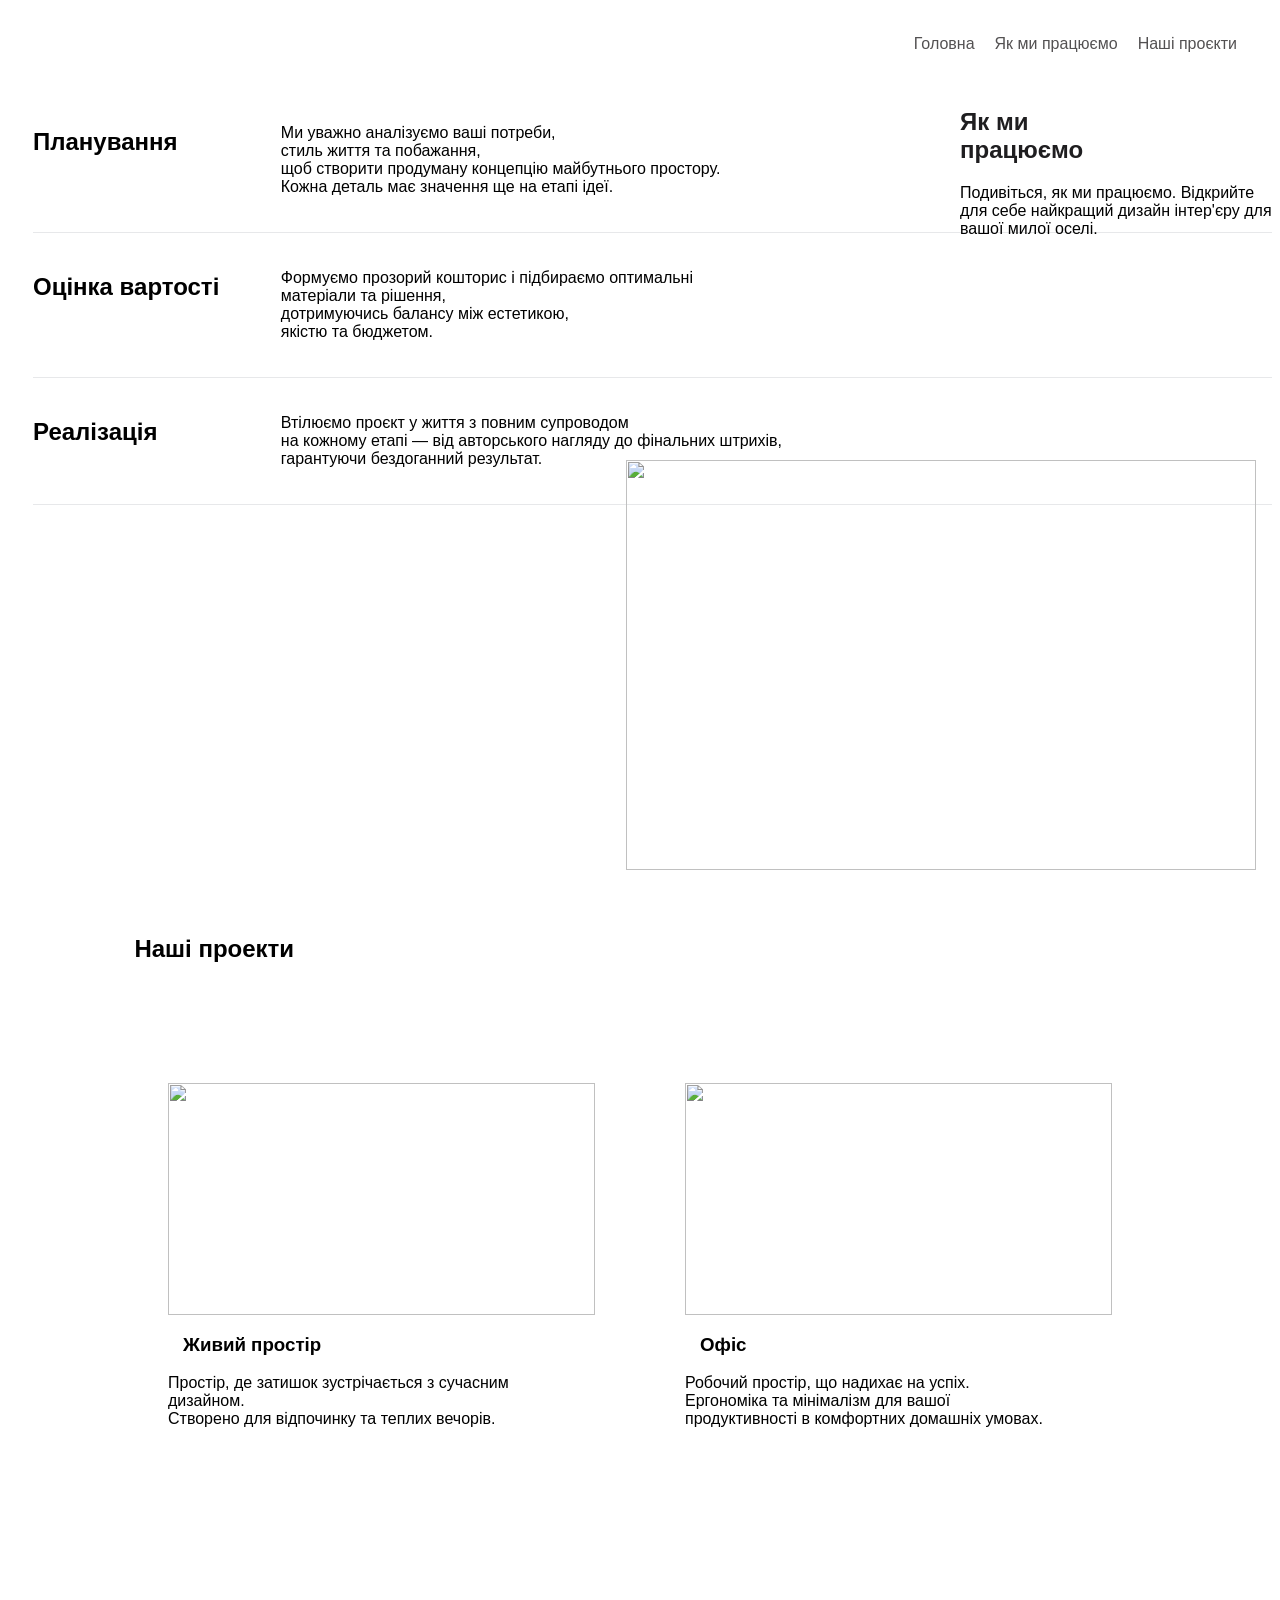
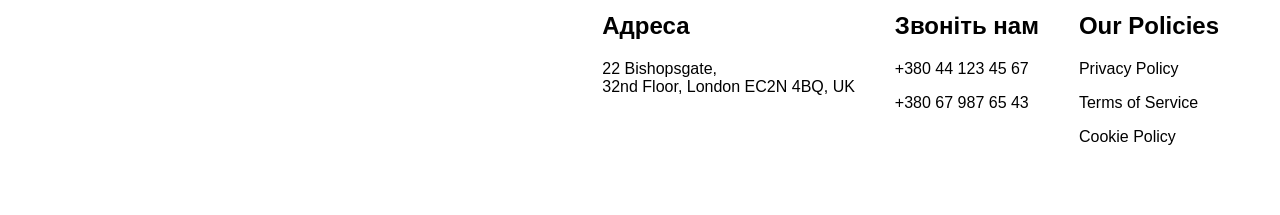
==== how_we_work.html @ 045c1a72 "Add initial how_we_work.html file" ====
<html>

<head>
    <title>Готель</title>
    <link rel="stylesheet" href="style.css">
</head>

<body>
    <header>
        <nav>
            <a class="nav-link" href="#general">Головна</a>
            <a class="nav-link" href="how_we_work.html">Як ми працюємо</a>
            <a class="nav-link" href="how_we_work.html#projects">Наші проєкти</a>
        </nav>
    </header>
    <main>
        <section id="process">
            <article class="how">
                <h2>Як ми<br> працюємо</h2>
                <p>
                    Подивіться, як ми працюємо. Відкрийте для себе
                    найкращий дизайн інтер'єру для
                    вашої милої оселі.
                </p>
            </article>
            <article class="plan">
                <h2 class="plan_2">Планування</h2>
                <p>
                    Ми уважно аналізуємо ваші потреби,<br/>
                    стиль життя та побажання,<br/>
                    щоб створити продуману концепцію майбутнього простору.<br/>
                    Кожна деталь має значення ще на етапі ідеї.<br/>
                </p>
            </article>
            <article class="rating">
                <h2>Оцінка вартості</h2>
                <p>
                    Формуємо прозорий кошторис і підбираємо оптимальні<br>
                    матеріали та рішення,<br>
                    дотримуючись балансу між естетикою,<br>
                    якістю та бюджетом.<br>
                </p>
            </article>
            <article class="realisition">
                <h2>Реалізація</h2>
                <p>
                    Втілюємо проєкт у життя з повним супроводом<br>
                    на кожному етапі — від авторського нагляду до фінальних штрихів,<br>
                    гарантуючи бездоганний результат.<br>
                </p>
            </article>
                <img class="img_2" src="https://github.com/Hey190pls/project_relise/blob/main/%D0%BC%D1%96%D0%B6%202%20%D1%81%D1%82%D0%BE%D1%80%D1%96%D0%BD%D0%BA%D0%B0%D0%BC%D0%B8.png?raw=true">
        </section>

        <section id="projects">
            <h2 class="our_projects">Наші проекти</h2>
            <section class="projects">
            <article class="project_1">
                <img src="https://github.com/Hey190pls/project_relise/blob/main/%D0%B2%D1%81%D0%B5%D1%80%D0%B5%D0%B4%D0%B8%D0%BD%D1%96.png?raw=true">
                <h3>Живий простір</h3>
                <p class="text_1">
                    Простір, де затишок зустрічається з сучасним<br>
                    дизайном.<br>
                    Створено для відпочинку та теплих вечорів.<br>
                </p>
            </article>
            <article class="project_1">
                <img src="https://github.com/Hey190pls/project_relise/blob/main/%D0%BE%D1%84%D1%96%D1%81.png?raw=true">
                <h3>Офіс</h3>
                <p>
                    Робочий простір, що надихає на успіх.<br>
                    Ергономіка та мінімалізм для вашої<br>
                    продуктивності в комфортних домашніх умовах.<br>
                </p>
            </article>
            </section>
        </section>
    </main>
    <footer>
        <section class="footer">
            <article class="art">
                <h2>Адреса</h2>
                <p>22 Bishopsgate,<br/> 32nd Floor, London EC2N 4BQ, UK</p>
            </article>
            <article class="art">
                <h2>Звоніть нам</h2>
                <p>+380 44 123 45 67</p>
                <p>+380 67 987 65 43</p>
            </article>
            <article class="art">
                <h2>Our Policies</h2>
                <p>Privacy Policy</p>
                <p>Terms of Service</p>
                <p>Cookie Policy</p>
            </article>
        </section>
    </footer>
</body>

</html>
---- style.css ----
body {
    font-family: sans-serif;
    background-color: ;
}

header {}


nav {
    margin: 25px;
    display: flex;
    justify-content: flex-end;
}

.nav-link {
    text-decoration: none;
    top: 46px;
    font-size: 16px;
    color: #535152;
    right: 0;
    padding: 5px;
    margin: 5px;

}

.nav-link:hover {}

h1 {
    left: 40px;
    top: 135px;
    font-size: 48px;
    display: flex;
    justify-content: space-beetwen;
    color: ;
    margin-left: 15px;
}

.how {
    position: absolute;
    left: 75%;
    display: flex-end;
}

.how h2 {
    color: #1F1E20;
}

.plan {
    display: flex;
    padding: 20px 0;
    border-bottom: 1px solid #E7E8EA;
    margin-left: 25px;
}

.plan_2 {
    width: 20%;
}

.rating {
    border-bottom: 1px solid #E7E8EA;
    margin-left: 25px;
    display: flex;
    padding: 20px 0;
}

.rating h2 {
    width: 20%;
}

.realisition {
    border-bottom: 1px solid #E7E8EA;
    margin-left: 25px;
    display: flex;
    padding: 20px 0;
}

.realisition h2 {
    width: 20%;
}

.img_2 {
    position: relative;
    width: 630px;
    height: 410px;
    left: 618px;
    bottom: 45px;
}

.our_projects {
    margin-left: 10%;
}

.projects {
    display: flex;
    justify-content: space-evenly;
    padding: 80px 60px;
    margin: 25px;
}

.projects h2 {
    font-size: 40px;
    margin-left: 15px;
}

.project_1 {
    margin: ;
    justify-content: center;
    padding: 15px;
}

.project_1 img {
    width: 427px;
    height: 232px;
}

.opus {
    display: flex;
    justify-content: space-around;
}

.opus_2 {
    display: flex;
    justify-content: space-around;
}

h3 {
    margin-left: 15px;
}


.general {
    width: 373px;
    height: 95px;
    font-size: 16px;
    color: #656364;
    display: flex;
    justify-content: space-beetwen;
    position: relative;
    top: 340px;
}


.img_1 {
    width: 449px;
    height: 449px;
    left: 55%;
    bottom: 5px;
}

.footer {
    margin: 25px;
    display: flex;
    justify-content: flex-end;
    padding: 8px;
}

.art {
    margin: 20px;
}
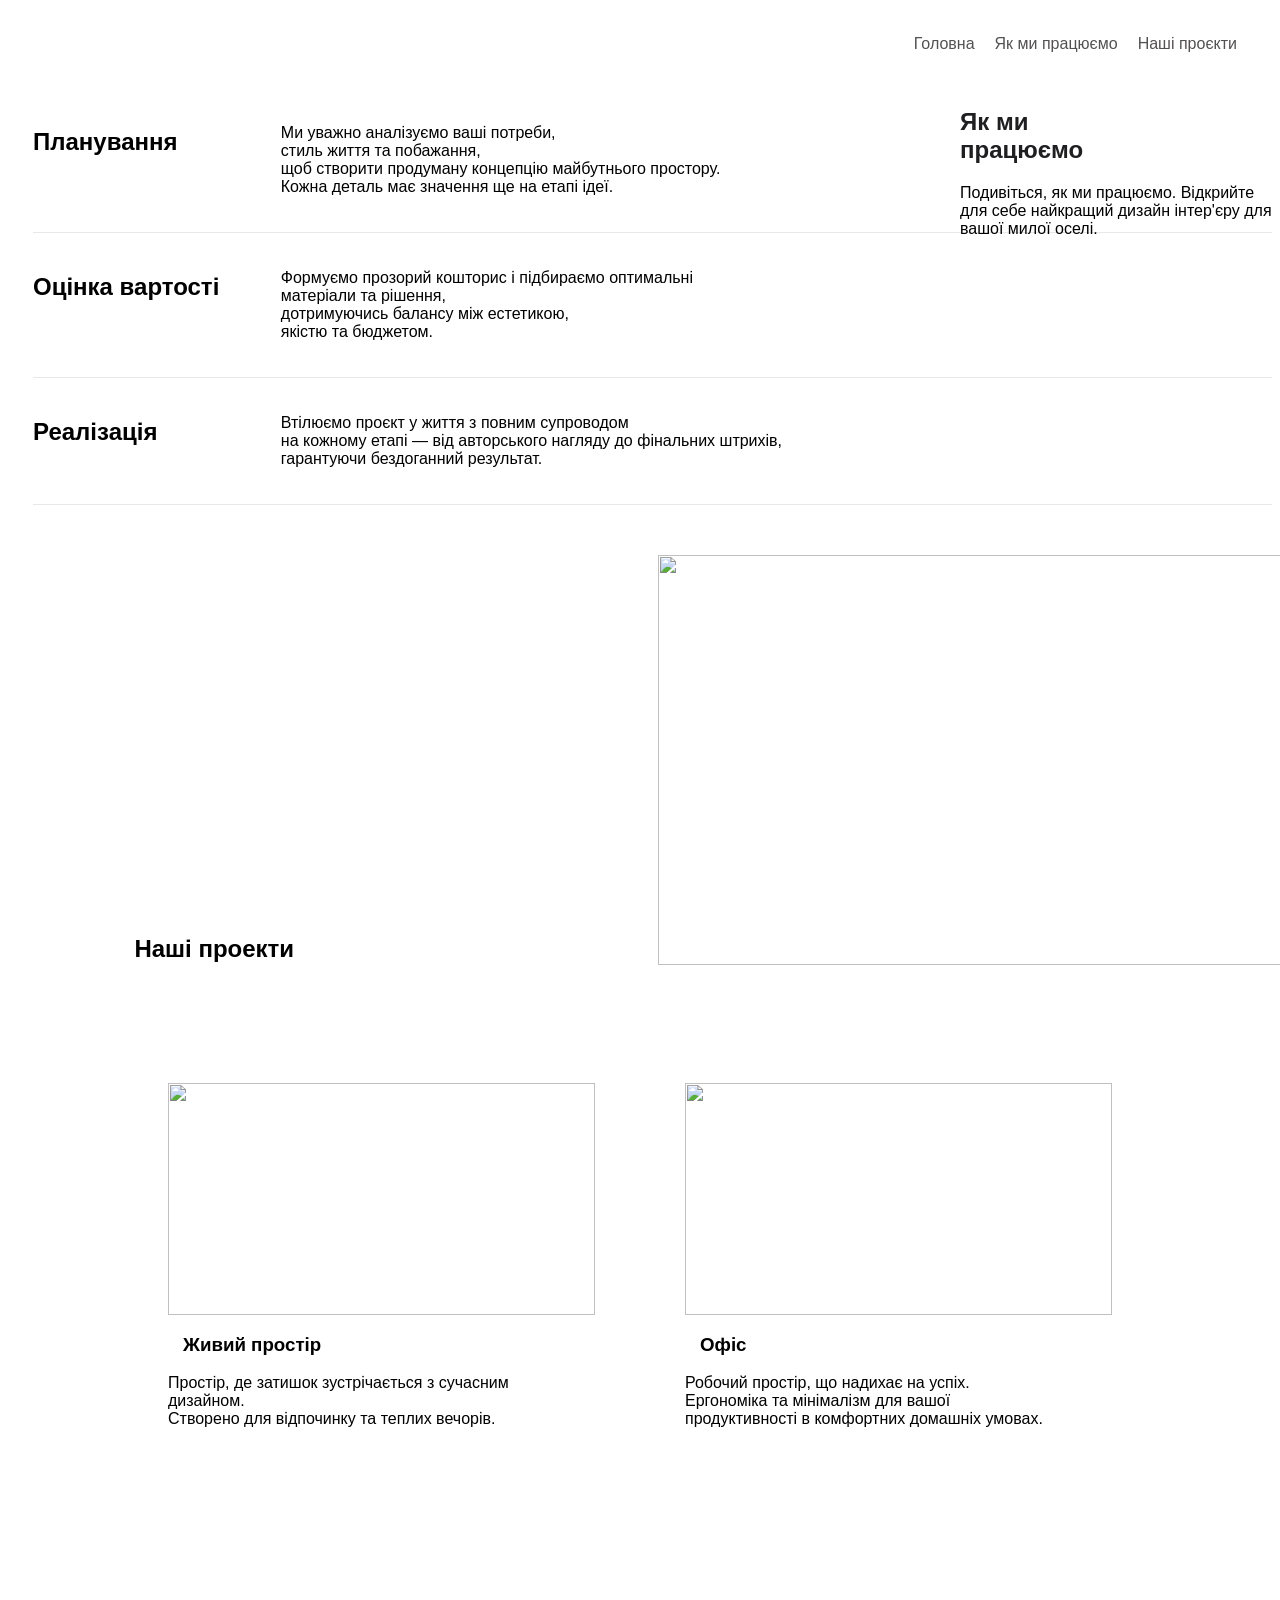
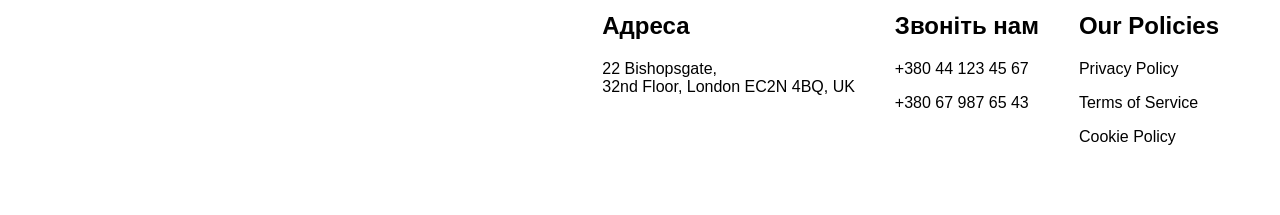
==== commit 0a3433c2: "Update navigation link to point to index.html" ====
--- a/how_we_work.html
+++ b/how_we_work.html
@@ -8,7 +8,7 @@
 <body>
     <header>
         <nav>
-            <a class="nav-link" href="#general">Головна</a>
+            <a class="nav-link" href="index.html">Головна</a>
             <a class="nav-link" href="how_we_work.html">Як ми працюємо</a>
             <a class="nav-link" href="how_we_work.html#projects">Наші проєкти</a>
         </nav>
--- a/style.css
+++ b/style.css
@@ -82,7 +82,8 @@
     position: relative;
     width: 630px;
     height: 410px;
-    left: 618px;
+    top: 50px;
+    left: 650px;
     bottom: 45px;
 }
 
